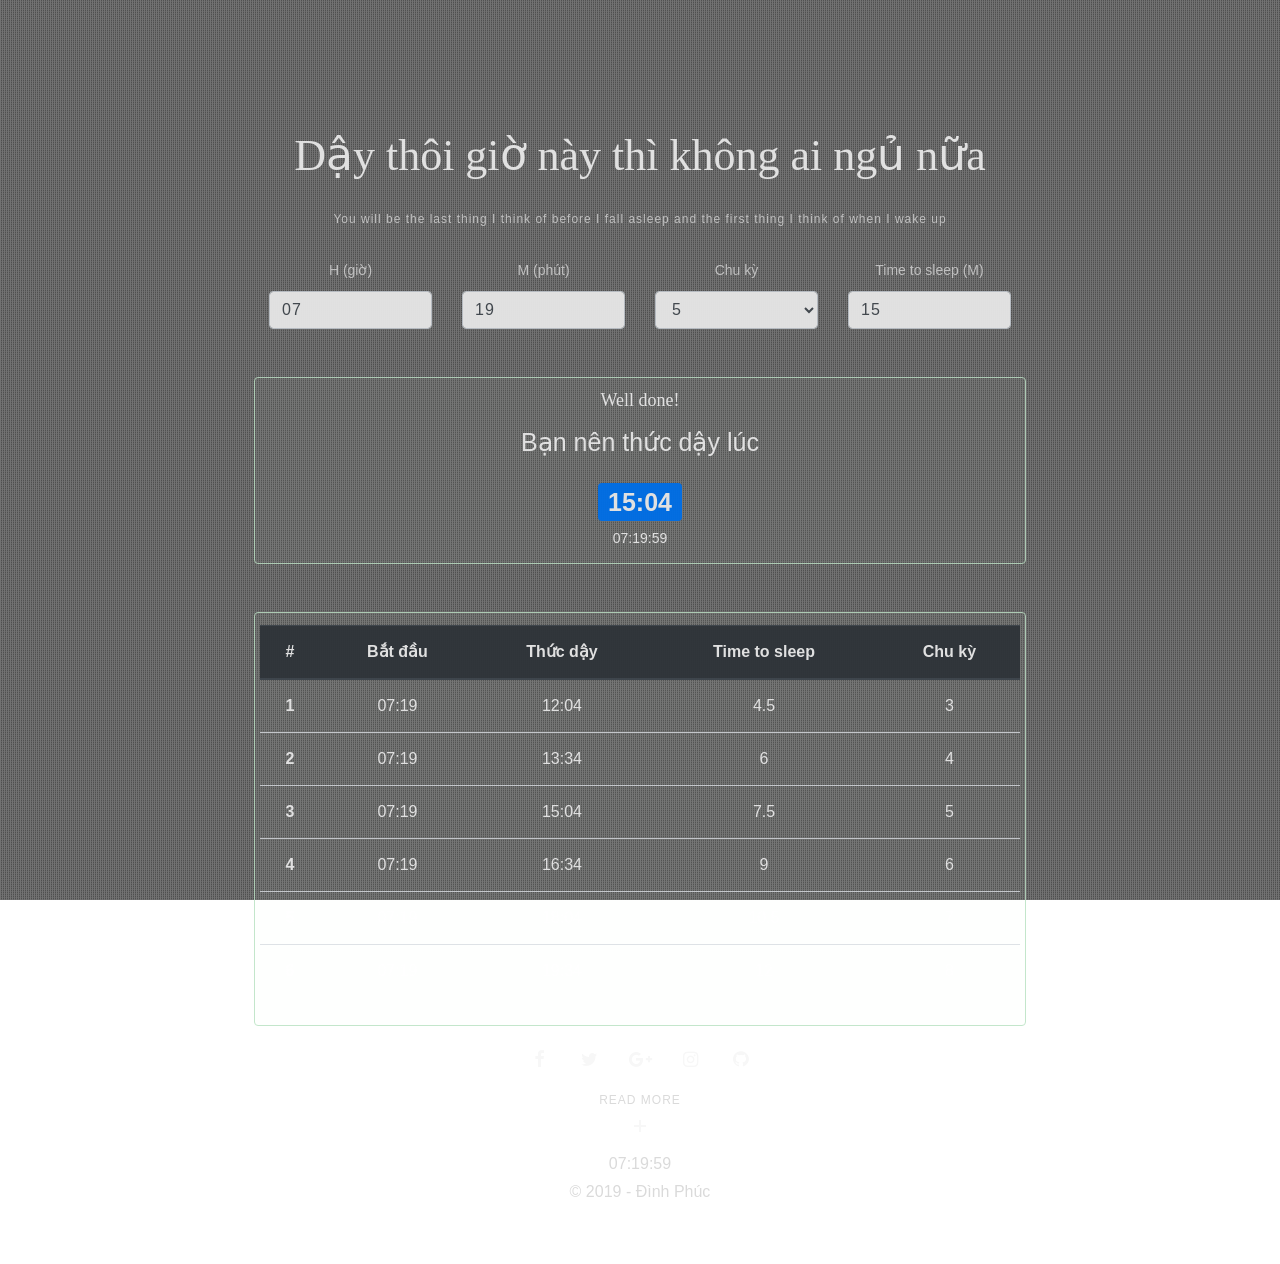
==== web/index.html @ ccf16403 "ityi" ====
<!DOCTYPE html>
<html lang="vi" class="no-js">
<meta http-equiv="content-type" content="text/html;charset=UTF-8" />

<head>
	<!-- Document Settings -->
	<meta charset="UTF-8" />

	<!-- Page Meta -->
	<title>Bạn nên thức dậy lúc nào?</title>
	<meta name="description" content="Bạn nên thức dậy lúc nào?" />
	<meta name="viewport" content="width=device-width, initial-scale=1.0" />


	<meta property="og:locale" content="vi_VN" />
	<meta property="og:type" content="website" />
	<meta property="og:title" content="Bạn nên thức dậy lúc nào?" />
	<meta property="og:description"
		content="Thức dậy lúc nào để cả ngày có một cơ thể khỏe khoắn tràn đầy năng lượng ^^" />
	<meta property="og:url" content="https://dinhphuc.github.io/sleep/" />
	<meta property="og:site_name" content="Bạn nên thức dậy lúc nào?" />


	<meta property="og:image" content="https://dinhphuc.github.io/sleep/images/seo-img.png" />
	<meta property="og:image:secure_url" content="https://dinhphuc.github.io/sleep/images/seo-img.png" />
	<meta property="og:image:width" content="1248" />
	<meta property="og:image:height" content="702" />


	<!--Favicons-->
	<link rel="shortcut icon" href="images/favicon-phucnd.ico" type="image/x-icon">
	<!-- Styles -->

	<link rel="stylesheet" type="text/css" media="all" href="css/bootstrap.min.css" />
	<link rel="stylesheet" type="text/css" media="all" href="css/style.css" />

	<!-- Scripts -->
	<script>(function (html) { html.className = html.className.replace(/\bno-js\b/, 'js') })(document.documentElement);</script>
	<!-- Global site tag (gtag.js) - Google Analytics -->

	<script async src="https://www.googletagmanager.com/gtag/js?id=UA-140673178-2"></script>
	<script>
		window.dataLayer = window.dataLayer || [];
		function gtag() { dataLayer.push(arguments); }
		gtag('js', new Date());

		gtag('config', 'UA-140673178-2');
	</script>

</head>

<body>
	<div class="wrap">
		<main id="main" class="site-main">

			<!-- Front -->
			<div id="front" class="site-front">
				<div class="inner">

					<!-- Header -->
					<header class="site-header">
						<p class="site-logo fade-in"><img src="images/logo.png" width="150" height="60"
								alt="InTime Logo" /></p>
						<h1 class="site-title screen-reader-text">Đi ngủ thôi</h1>
					</header>

					<section class="content">
						<h2 class="section-title">Ngủ thôi nào </h2>

						<!-- Countdown timer -->
						<div class="countdown-timer">
							<p class="subtitle">You will be the last thing I think of before I fall asleep and the first
								thing I think of when I wake up</p>

						</div>
						<div class="container">
							<div class="row">
								<div class="col">
									<label for="giờ">H (giờ)</label>
								</div>
								<div class="col">
									<label for="phút">M (phút)</label>
								</div>
								<div class="col">
									<label for="Chu kỳ">Chu kỳ</label>
								</div>
								<div class="col">
									<label for="Time Sleep">Time to sleep (M)</label>
								</div>

							</div>
							<div class="row">
								<div class="col">
									<div class="form-group">
										<input type="number" class="form-control" id="hour" min="0" max="23"
											placeholder="h">
									</div>
								</div>
								<div class="col">
									<div class="form-group">
										<input type="number" class="form-control" id="minutes" min="0" max="59"
											placeholder="m">
									</div>
								</div>
								<div class="col">
									<div class="form-group">
										<select class="form-control" id="timeCycle">
											<option>3</option>
											<option>4</option>
											<option selected>5</option>
											<option>6</option>
											<option>7</option>
											<option>8</option>
										</select>
									</div>
								</div>
								<div class="col">
									<div class="form-group">
										<input type="number" class="form-control" id="timeToSleep" min="0" max="59"
											value="15">
									</div>
								</div>


							</div>

							<div class="row" style="padding-top: 2rem">
								<div class="alert alert-success" role="alert"
									style="width: 100%;color: white;font-size: 25px;background-color: #d4edda0a;">
									<h4 class="alert-heading" style="margin-bottom: 10px">Well done!</h4>
									<p id="result" style="margin-bottom: 2px">

									</p>
									<div class="text-center">
											<div class="digital-clock" style="font-size: 14px">00:00:00</div>
									</div>
								</div>
							</div>
							<div class="row" style="padding-top: 2rem">
								<div class="alert alert-success" role="alert"
									style="width: 100%;color: white;background-color: #d4edda0a;">
									<div class="row">
										<table class="table">
											<thead class="thead-dark">
												<tr>
													<th scope="col">#</th>
													<th scope="col">Bắt đầu</th>
													<th scope="col">Thức dậy</th>
													<th scope="col">Time to sleep</th>
													<th scope="col">Chu kỳ</th>
												</tr>
											</thead>
											<tbody id="renderSuggest" style="color: white">

											</tbody>
										</table>

									</div>

								</div>
							</div>

						</div>





						<!-- Social links -->
						<div class="social-links">
							<a href="https://www.facebook.com/seakBz.rua.IT" target="_blank"><i class="fa-facebook"
									aria-hidden="true"></i><span class="screen-reader-text">Facebook</span></a>
							<a href="https://twitter.com/BinzPhuc" target="_blank"><i class="fa-twitter"
									aria-hidden="true"></i><span class="screen-reader-text">Twitter</span></a>
							<a href="https://plus.google.com/" target="_blank"><i class="fa-google-plus"
									aria-hidden="true"></i><span class="screen-reader-text">Google+</span></a>
							<a href="https://www.instagram.com/dinhh.phuc/" target="_blank"><i class="fa-instagram"
									aria-hidden="true"></i><span class="screen-reader-text">Instagram</span></a>
							<a href="https://github.com/seakBz" target="_blank"><i class="fa-github"
									aria-hidden="true"></i><span class="screen-reader-text">Vimeo</span></a>
						</div>

					</section>

					<!-- Modal toggle -->
					<div class="modal-toggle">
						<span class="modal-note">Read More</span>
						<button id="modal-open"><span class="screen-reader-text">Open</span><span aria-hidden="true"
								class="icon-plus"></span></button>
					</div>
					<div class="text-center">
						<div class="digital-clock">00:00:00</div>
					</div>
					<div class="text-center">
						<p>&copy; 2019 - Đình Phúc<p></p>
					</div>

				</div><!-- .inner -->
			</div><!-- .site-front -->

			<!-- Modal (About Us) -->
			<div id="modal" class="site-modal">
				<div class="modal-scrollable">
					<div class="inner">

						<!-- Modal toggle -->
						<div class="modal-toggle">
							<button id="modal-close"><span class="screen-reader-text">Close</span><span
									aria-hidden="true" class="icon-plus"></span></button>
						</div>

						<section class="content">
							<h2 class="section-title">About me</h2>

							<!-- Columns -->
							<div class="row">
								<div class="one-half">
									<p>I'm Sauanla</p>
								</div>
								<div class="one-half">
									<h3><i class="fa-phone" aria-hidden="true"></i> Phone</h3>
									<p>Phone: (+84) 973 642 632 </p>
									<h3><i class="fa-envelope" aria-hidden="true"></i> Email</h3>
									<p>phucnd.zit@gmail.com</p>
									<h3><i class="fa-map-marker" aria-hidden="true"></i> Address</h3>
									<p>Pham Van Dong - Cau Giay - Ha Noi </p>
								</div>
							</div>

						</section>

					</div><!-- .inner -->
				</div><!-- .modal-scrollable -->
			</div><!-- .site-modal -->

		</main><!-- .site-main -->
	</div><!-- .wrap -->

	<!-- Background overlay -->
	<div class="overlay"></div>

	<!-- Loading... -->
	<div id="preload">
		<div id="preload-content">
			<div class="preload-spinner">
				<span class="bounce1"></span>
				<span class="bounce2"></span>
				<span class="bounce3"></span>
			</div>
			<div class="preload-text">Loading...</div>
		</div>
	</div>

	<!-- Scripts -->

	<script type="text/javascript" src="js/jquery-1.12.4.min.js"></script>
	<script type="text/javascript" src="js/bootstrap.min.js"></script>
	<script type="text/javascript" src="js/plugins.js"></script>
	<script type="text/javascript" src="js/scripts.js"></script>
	<script type="text/javascript" src="js/sleepcaculator.js"></script>

</body>


</html>
---- web/css/style.css ----
/**
 * Table of Contents
 * ------------------------------------------------------------
 * 0. Icons
 * 1. Reset
 * 2. General
 * 3. Structure
 * 4. Content
 * 5. Media Queries
*/

/**
 * 0. Icons
 * Font Awesome by Dave Gandy | http://fontawesome.io
 * ------------------------------------------------------------
 */
@font-face {
	font-family: 'fontawesome';
	src:  url('fonts/fontawesome3dc0.eot?74hzpf');
	src:  url('fonts/fontawesome3dc0.eot?74hzpf#iefix') format('embedded-opentype'),
		url('fonts/fontawesome3dc0.ttf?74hzpf') format('truetype'),
		url('fonts/fontawesome3dc0.woff?74hzpf') format('woff'),
		url('fonts/fontawesome3dc0.svg?74hzpf#fontawesome') format('svg');
	font-weight: normal;
	font-style: normal;
}

[class^="fa-"], [class*=" fa-"] {
	font-family: 'fontawesome' !important;
	speak: none;
	font-style: normal;
	font-weight: normal;
	font-variant: normal;
	text-transform: none;
	line-height: 1;
	-webkit-font-smoothing: antialiased;
	-moz-osx-font-smoothing: grayscale;
}

.fa-play-custom:before {
	content: "\ea1c";
}
.fa-pause-custom:before {
	content: "\ea1d";
}
.fa-volume-on-custom:before {
	content: "\ea27";
}
.fa-volume-off-custom:before {
	content: "\ea2a";
}
.fa-envelope-o:before {
	content: "\f003";
}
.fa-map-marker:before {
	content: "\f041";
}
.fa-phone:before {
	content: "\f095";
}
.fa-twitter:before {
	content: "\f099";
}
.fa-facebook:before {
	content: "\f09a";
}
.fa-facebook-f:before {
	content: "\f09a";
}
.fa-github:before {
	content: "\f09b";
}
.fa-pinterest:before {
	content: "\f0d2";
}
.fa-google-plus:before {
	content: "\f0d5";
}
.fa-envelope:before {
	content: "\f0e0";
}
.fa-linkedin:before {
	content: "\f0e1";
}
.fa-mobile:before {
	content: "\f10b";
}
.fa-mobile-phone:before {
	content: "\f10b";
}
.fa-xing:before {
	content: "\f168";
}
.fa-youtube-play:before {
	content: "\f16a";
}
.fa-dropbox:before {
	content: "\f16b";
}
.fa-stack-overflow:before {
	content: "\f16c";
}
.fa-instagram:before {
	content: "\f16d";
}
.fa-flickr:before {
	content: "\f16e";
}
.fa-tumblr:before {
	content: "\f173";
}
.fa-dribbble:before {
	content: "\f17d";
}
.fa-behance:before {
	content: "\f1b4";
}
.fa-spotify:before {
	content: "\f1bc";
}
.fa-deviantart:before {
	content: "\f1bd";
}
.fa-soundcloud:before {
	content: "\f1be";
}
.fa-codepen:before {
	content: "\f1cb";
}
.fa-medium:before {
	content: "\f23a";
}
.fa-500px:before {
	content: "\f26e";
}
.fa-map-o:before {
	content: "\f278";
}
.fa-map:before {
	content: "\f279";
}
.fa-vimeo:before {
	content: "\f27d";
}
.fa-mixcloud:before {
	content: "\f289";
}

/**
 * 1. Reset
 * ------------------------------------------------------------
 */
article,
aside,
details,
figcaption,
figure,
footer,
header,
hgroup,
main,
nav,
section,
summary {
	display: block;
}

audio,
canvas,
video {
	display: inline-block;
}

audio:not([controls]) {
	display: none;
	height: 0;
}

[hidden],
template {
	display: none;
}

html {
	font-size: 100%;
	-ms-text-size-adjust: 100%;
	-webkit-text-size-adjust: 100%;
}

body {
	margin: 0;
}

a {
	background-color: transparent;
}

a:focus {
	outline: thin dotted;
}

a:active,
a:hover {
	outline: 0;
}

abbr[title] {
	border-bottom: 1px dotted;
	text-decoration: none;
}

b,
strong {
	font-weight: bold;
}

dfn {
	font-style: italic;
}

small {
	font-size: 80%;
}

sub,
sup {
	font-size: 75%;
	line-height: 0;
	position: relative;
	vertical-align: baseline;
}

sup {
	top: -0.5em;
}

sub {
	bottom: -0.25em;
}

img {
	-ms-interpolation-mode: bicubic;
	border: 0;
	vertical-align: middle;
}

svg:not(:root) {
	overflow: hidden;
}

figure {
	margin: 0;
}

pre {
	overflow: auto;
}

code,
kbd,
pre,
samp {
	font-family: monospace, serif;
	font-size: 1em;
}

blockquote,
q {
	quotes: none;
}

blockquote:before,
blockquote:after,
q:before,
q:after {
	content: "";
	content: none;
}

form {
	margin: 0;
}

button,
input,
optgroup,
select,
textarea {
	color: inherit;
	font: inherit;
	margin: 0;
}

button {
	overflow: visible;
}

button,
select {
	text-transform: none;
}

button,
html input[type="button"],
input[type="reset"],
input[type="submit"] {
	-webkit-appearance: button;
	cursor: pointer;
}

button[disabled],
html input[disabled] {
	cursor: default;
}

button::-moz-focus-inner,
input::-moz-focus-inner {
	border: 0;
	padding: 0;
}

input {
	line-height: normal;
}

input[type="checkbox"],
input[type="radio"] {
	box-sizing: border-box;
	padding: 0;
}

input[type="number"]::-webkit-inner-spin-button,
input[type="number"]::-webkit-outer-spin-button {
	height: auto;
}

input[type="text"],
input[type="email"],
input[type="url"],
input[type="password"],
input[type="search"],
textarea {
	-webkit-appearance: none;
}

input[type="search"]::-webkit-search-cancel-button,
input[type="search"]::-webkit-search-decoration {
	-webkit-appearance: none;
}

textarea {
	overflow: auto;
}

optgroup {
	font-weight: bold;
}

table {
	border-collapse: collapse;
	border-spacing: 0;
}

/**
 * 2. General
 * ------------------------------------------------------------
 */
html,
button,
input,
select,
textarea {
	font-family: 'Open Sans', sans-serif;
}

body {
	color: #dadada;
	line-height: 1.75;
}

a {
	color: #dadada;
	text-decoration: underline;
}

a:hover {
	text-decoration: none;
}

h1,
h2,
h3,
h4,
h5,
h6 {
	color: #fff;
	font-family: 'Roboto Slab', serif;
	font-weight: 400;
	line-height: 1.16667;
	margin: 0 0 28px;
}

h1 {
	font-size: 44px;
}

h2 {
	font-size: 30px;
}

h3 {
	font-size: 24px;
}

h4 {
	font-size: 18px;
}

h5,
h6 {
	font-size: 16px;
}

.one-half h3 {
	margin-bottom: 14px;
}
 

address {
	font-style: italic;
	margin: 0 0 28px;
}

mark,
ins {
	background-color: #6e6e6e;
	color: #dadada;
	padding: 0 3px;
	text-decoration: none;
}

pre {
	line-height: 1.5;
	margin: 0 0 28px;
	white-space: pre;
	white-space: pre-wrap;
	word-wrap: break-word;
}

blockquote {
	color: #fff;
	font-size: 24px;
	font-style: italic;
	line-height: 1.33333;
	margin: 0 0 28px;
	text-align: center;
}

blockquote small,
blockquote cite {
	color: #dadada;
	display: block;
	font-size: 14px;
	font-style: normal;
	letter-spacing: 1px;
	margin-top: 1em;
	text-transform: uppercase;
}

dl,
dd {
	margin: 0 0 28px;
}

dt {
	font-weight: bold;
}

ul,
ol {
	margin: 0 0 28px;
	padding: 0 0 0 24px;
}

ul {
	list-style: disc;
}

ol {
	list-style: decimal;
}

li > ul,
li > ol {
	margin-bottom: 0;
}

hr {
	background-color: #6e6e6e;
	border: 0;
	height: 1px;
	margin: 28px 0;
	position: relative;
}

label {
	display: block;
	font-size: 14px;
}

button,
input,
select,
textarea {
	background-color: #6e6e6e;
	background-color: rgba(169,169,169,.3);
	-webkit-box-sizing: border-box;
	-moz-box-sizing: border-box;
	box-sizing: border-box;
	border: 1px solid #6e6e6e;
	border-radius: 0;
	color: #fff;
	display: inline-block;
	font-size: 14px;
	font-weight: 700;
	letter-spacing: 1px;
	max-width: 100%;
	padding: 10px 12px;
	text-transform: uppercase;
	vertical-align: baseline;
}

input[type="text"]:focus,
input[type="email"]:focus,
input[type="url"]:focus,
input[type="password"]:focus,
input[type="search"]:focus,
textarea:focus {
	outline: 0;
}

button,
input[type="submit"],
input[type="button"] {
	background-color: #73ba37;
	background-color: rgba(115,186,55,.8);
	border: 0;
	padding-left: 24px;
	padding-right: 24px;
	-webkit-transition: .3s;
	-moz-transition: .3s;
	transition: .3s;
}

button:hover,
button:focus,
button:active,
input[type="submit"]:hover,
input[type="submit"]:focus,
input[type="submit"]:active,
input[type="button"]:hover,
input[type="button"]:focus,
input[type="button"]:active {
	background-color: #73ba37;
	outline: 0;
}

/* Placeholder text color */
::-webkit-input-placeholder {
	color: #a9a9a9;
}

:-moz-placeholder {
	color: #a9a9a9;
}

::-moz-placeholder {
	color: #a9a9a9;
	opacity: 1;
}

:-ms-input-placeholder {
	color: #a9a9a9;
}

/* Videos, audios and embeds */
embed,
iframe,
object,
video {
	max-width: 100%;
}

/* Images */
img {
	height: auto;
	max-width: 100%;
}

/* Text meant only for screen readers */
.screen-reader-text,
#mc-embedded-subscribe-form label {
	clip: rect(1px, 1px, 1px, 1px);
	height: 1px;
	overflow: hidden;
	position: absolute !important;
	width: 1px;
	word-wrap: normal !important;
}

/* Grid */
 

.one-half {
	-webkit-box-sizing: border-box;
	-moz-box-sizing: border-box;
	box-sizing: border-box;
	float: left;
	padding-left: 48px;
	text-align: left;
}

.one-half {
	width: 50%;
}

/* Clearing floats */
.inner:after,
.row:after {
	clear: both;
}

.inner:before,
.inner:after,
.row:before,
.row:after {
	content: "";
	display: table;
}

/* Icons */
h3 [class^="fa-"],
h3 [class*=" fa-"] {
	display: inline;
	font-size: 18px;
	line-height: 1.6;
	margin-right: 5px;
}

/* Animations */
@-webkit-keyframes fadeZoomIn {
	0% {
		opacity: 0;
		-webkit-transform: scale(1.1);
		transform: scale(1.1);
	}
	100% {
		opacity: 1;
		-webkit-transform: scale(1);
		transform: scale(1);
	}
}

@keyframes fadeZoomIn {
	0% {
		opacity: 0;
		-webkit-transform: scale(1.1);
		transform: scale(1.1);
	}
	100% {
		opacity: 1;
		-webkit-transform: scale(1);
		transform: scale(1);
	}
}

@-webkit-keyframes bounce {
	0%, 80%, 100% {
		-webkit-transform: scale(0.0);
	}
	40% {
		-webkit-transform: scale(1.0);
	}
}

@keyframes bounce {
	0%, 80%, 100% {
		transform: scale(0.0);
	}
	40% {
		transform: scale(1.0);
	}
}

/**
 * 3. Structure
 * ------------------------------------------------------------
 */
.wrap {
	overflow: hidden;
	position: relative;
}

.inner {
	margin: 0 auto;
	padding: 42px 24px;
}

.site-front {
	opacity: 1;
}

.site-front .inner {
	max-width: 820px;
	padding-top: 40px;
}

.site-modal {
	-webkit-animation: fadeZoomIn .4s forwards;
	animation: fadeZoomIn .4s forwards;
	background-color: #1f1f1f;
	background-color: rgba(31,31,31,0.8);
	-webkit-backface-visibility: hidden;
	bottom: 0;
	display: none;
	left: 0;
	position: absolute;
	right: 0;
	top: 0;
	z-index: 9997;
}

.modal-scrollable {
	height: 100%;
	overflow: auto;
	-webkit-overflow-scrolling: touch;
	position: relative;
}

.site-modal .inner {
	max-width: 620px;
}

.modal--opened .wrap {
	height: 100%;
	overflow: hidden;
	position: fixed;
	width: 100%;
}

.modal--opened .site-front {
	opacity: 0;
}

.modal--opened .site-modal {
	display: block;
}

/* Background Overlay */
.overlay {
	background: rgba(0,0,0,.5) url(images/overlay.png) repeat;
	height: 100%;
	left: 0;
	position: fixed;
	top: 0;
	width: 100%;
	z-index: -1;
}

/* Preload */
#preload {
	background: #1f1f1f url(images/overlay.png) repeat;
	bottom: 0;
	left: 0;
	position: fixed;
	right: 0;
	top: 0;
	z-index: 9998;
}

#preload-content {
	height: 100px;
	left: 50%;
	margin-left: -50px;
	margin-top: -50px;
	position: absolute;
	top: 50%;
	width: 100px;
	z-index: 9999;
}

.preload-text {
	color: #73ba37;
	font-family: 'Roboto Slab', serif;
	font-size: 14px;
	text-align: center;
}

.preload-spinner {
	margin: 0 auto 14px;
	text-align: center;
}

.bounce1,
.bounce2,
.bounce3 {
	-webkit-animation: bounce 1.4s ease-in-out infinite both;
	animation: bounce 1.4s ease-in-out infinite both;
	background-color: #474747;
	display: inline-block;
	height: 14px;
	margin: 0 3px;
	opacity: 0.6;
	width: 14px;
}

.bounce1 {
	-webkit-animation-delay: -0.32s;
	animation-delay: -0.32s;
}

.bounce2 {
	-webkit-animation-delay: -0.16s;
	animation-delay: -0.16s;
}

/**
 * 4. Content
 * ------------------------------------------------------------
 */
.site-header {
	margin-bottom: 30px;
	text-align: center;
}

.site-title {
	font-size: 30px;
}

.content {
	 
	text-align: center;
}

.section-title {
	font-size: 44px;
}

.site-modal .section-title {
	margin-bottom: 42px;
}

.subtitle {
	font-size: 12px;
	letter-spacing: 1px;
	/* text-transform: uppercase; */ 
}

/* Countdown timer */
.countdown-timer {
	margin-bottom: 28px;
}

.countdown-row {
	display: block;
}

.countdown-section {
	border-left: 1px dotted rgba(218,218,218,0.8);
	color: #dadada;
	display: inline-block;
	-webkit-box-sizing: border-box;
	-moz-box-sizing: border-box;
	box-sizing: border-box;
	font-size: 12px;
	letter-spacing: 1px;
	padding: 42px 12px 28px;
	text-transform: uppercase;
	width: 25%;
}

.countdown-section:first-child {
	border-left: 0;
}

.countdown-amount {
	color: #fff;
	display: block;
	font-family: 'Roboto Slab', serif;
	font-size: 60px;
	font-weight: 700;
	letter-spacing: normal;
	line-height: 1;
	padding-bottom: 21px;
}

/* Newsletter form */
.newsletter {
	margin-bottom: 28px;
	margin-left: auto;
	margin-right: auto;
	max-width: 580px;
}

#newsletter-form {
	padding-right: 180px;
	position: relative;
}

#newsletter-email {
	height: 42px;
	width: 100%;
}

#newsletter-submit {
	height: 42px;
	padding: 0;
	position: absolute;
	right: 0;
	top: 0;
	width: 181px;
}

.newsletter .form-field {
	margin-bottom: 14px;
	position: relative;
}

.newsletter span.error {
	background-color: #73ba37;
	background-color: rgba(115,186,55,0.8);
	border: 1px solid #73ba37;
	color: #f7f7f7;
	font-size: 10px;
	letter-spacing: 1px;
	padding: 4px 6px;
	position: absolute;
	right: 6px;
	text-transform: uppercase;
	top: -14px;
}

#newsletter-response {
	color: #dadada;
	display: none;
	font-family: 'Roboto Slab', serif;
	min-height: 42px;
	opacity: 0;
	text-align: center;
}

/* Social links */
.social-links {
	margin-bottom: 10px;
}

.social-links a {
	color: #f7f7f7;
	display: inline-block;
	font-size: 18px;
	height: 30px;
	line-height: 1.66667;
	margin: 4px 8px;
	text-decoration: none;
	-webkit-transition: .3s;
	-moz-transition: .3s;
	transition: .3s;
	width: 30px;
}

.social-links a:hover {
	color: #73ba37;
}

/* Modal toggle */
.modal-toggle {
	text-align: center;
}

.site-modal .modal-toggle {
	margin-bottom: 42px;
}

.modal-note {
	color: #dadada;
	display: block;
	font-size: 12px;
	letter-spacing: 1px;
	text-transform: uppercase;
}

#modal-open,
#modal-close {
	background-color: transparent;
	border: 0;
	height: 30px;
	padding: 0;
	position: relative;
	width: 30px;
}

.icon-plus {
	height: 24px;
	position: absolute;
	left: 50%;
	margin-left: -12px;
	margin-top: -12px;
	top: 50%;
	width: 24px;
}

.icon-plus:before,
.icon-plus:after {
	background-color: #f7f7f7;
	content: "";
	left: 50%;
	position: absolute;
	top: 50%;
}

.icon-plus:before {
	height: 2px;
	margin-left: -6px;
	margin-top: -1px;
	width: 12px;
}

.icon-plus:after {
	height: 12px;
	margin-left: -1px;
	margin-top: -6px;
	width: 2px;
}

#modal-close .icon-plus {
	-webkit-transform: rotate(45deg);
	transform: rotate(45deg);
}

/* No JS */
.no-js .countdown-timer,
.no-js .modal-toggle,
.no-js #preload {
	display: none;
}

/**
 * 5. Media Queries
 * ------------------------------------------------------------
 */
@media only screen and (max-width: 680px) {
	h1,
	.section-title {
		font-size: 36px;
	}
	.countdown-amount {
		font-size: 48px;
	}
}

@media only screen and (max-width: 540px) {
	.one-half {
		width: 100%;
	}
}

@media only screen and (max-width: 480px) {
	h1,
	.section-title {
		font-size: 30px;
	}
	h2 {
		font-size: 24px;
	}
	h3 {
		font-size: 21px;
	}
	.countdown-section {
		padding: 28px 6px 28px;
	}
	.countdown-amount {
		font-size: 42px;
	}
	#newsletter-form {
		padding-right: 0;
	}
	#newsletter-submit {
		position: static;
	}
}

@media only screen and (max-width: 360px) {
	.countdown-section {
		font-size: 10px;
		padding: 21px 6px;
	}
	.countdown-amount {
		font-size: 36px;
	}
}
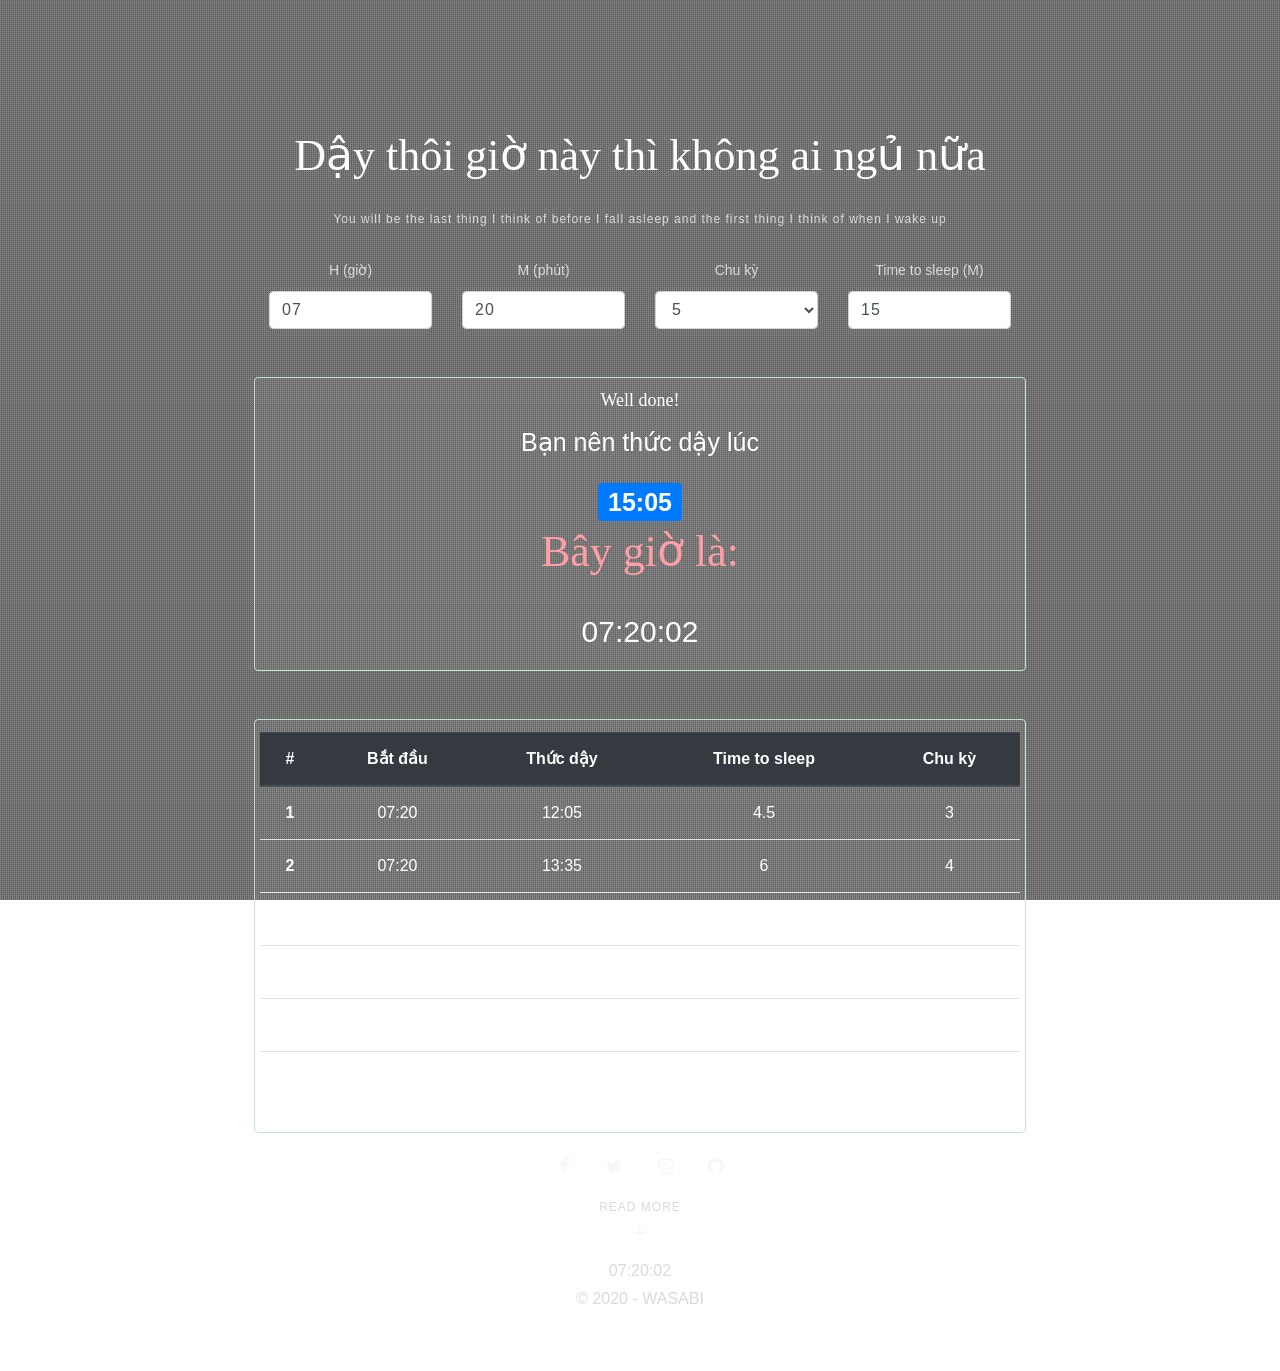
==== commit 0dafe219: "update" ====
--- a/web/index.html
+++ b/web/index.html
@@ -28,7 +28,7 @@
 
 
 	<!--Favicons-->
-	<link rel="shortcut icon" href="images/favicon-phucnd.ico" type="image/x-icon">
+	<link rel="shortcut icon" href="images/qka.ico" type="image/x-icon">
 	<!-- Styles -->
 
 	<link rel="stylesheet" type="text/css" media="all" href="css/bootstrap.min.css" />
@@ -132,7 +132,7 @@
 
 									</p>
 									<div class="text-center">
-											<div class="digital-clock" style="font-size: 14px">00:00:00</div>
+										<h1><font color="#ff9ea4">Bây giờ là:</font></h1>  <div class="digital-clock" style="font-size: 30px">00:00:00</div>
 									</div>
 								</div>
 							</div>
@@ -168,15 +168,13 @@
 
 						<!-- Social links -->
 						<div class="social-links">
-							<a href="https://www.facebook.com/seakBz.rua.IT" target="_blank"><i class="fa-facebook"
+							<a href="https://www.facebook.com/nnk.1312" target="_blank"><i class="fa-facebook"
 									aria-hidden="true"></i><span class="screen-reader-text">Facebook</span></a>
-							<a href="https://twitter.com/BinzPhuc" target="_blank"><i class="fa-twitter"
+							<a href="https://twitter.com/wasabi_1312" target="_blank"><i class="fa-twitter"
 									aria-hidden="true"></i><span class="screen-reader-text">Twitter</span></a>
-							<a href="https://plus.google.com/" target="_blank"><i class="fa-google-plus"
-									aria-hidden="true"></i><span class="screen-reader-text">Google+</span></a>
-							<a href="https://www.instagram.com/dinhh.phuc/" target="_blank"><i class="fa-instagram"
+							<a href="https://www.instagram.com/wasabi.1312/" target="_blank"><i class="fa-instagram"
 									aria-hidden="true"></i><span class="screen-reader-text">Instagram</span></a>
-							<a href="https://github.com/seakBz" target="_blank"><i class="fa-github"
+							<a href="https:// wasabixxx.github.io" target="_blank"><i class="fa-github"
 									aria-hidden="true"></i><span class="screen-reader-text">Vimeo</span></a>
 						</div>
 
@@ -192,7 +190,7 @@
 						<div class="digital-clock">00:00:00</div>
 					</div>
 					<div class="text-center">
-						<p>&copy; 2019 - Đình Phúc<p></p>
+						<p>&copy; 2020 - WASABI<p></p>
 					</div>
 
 				</div><!-- .inner -->
@@ -215,15 +213,16 @@
 							<!-- Columns -->
 							<div class="row">
 								<div class="one-half">
-									<p>I'm Sauanla</p>
+									<p>I'm WASABI</p>
 								</div>
 								<div class="one-half">
 									<h3><i class="fa-phone" aria-hidden="true"></i> Phone</h3>
-									<p>Phone: (+84) 973 642 632 </p>
+									<p>Phone: (+84) 986 818 214 </p>
 									<h3><i class="fa-envelope" aria-hidden="true"></i> Email</h3>
-									<p>phucnd.zit@gmail.com</p>
+									<p>nnknnk2004@gmail.com</p>
 									<h3><i class="fa-map-marker" aria-hidden="true"></i> Address</h3>
-									<p>Pham Van Dong - Cau Giay - Ha Noi </p>
+									<p>Ha Hoa - Phu Tho </p>
+									<li><a href="https://www.facebook.com/nnk.1312"><i class="fab fa-facebook-square"></i></a></li>
 								</div>
 							</div>
 
